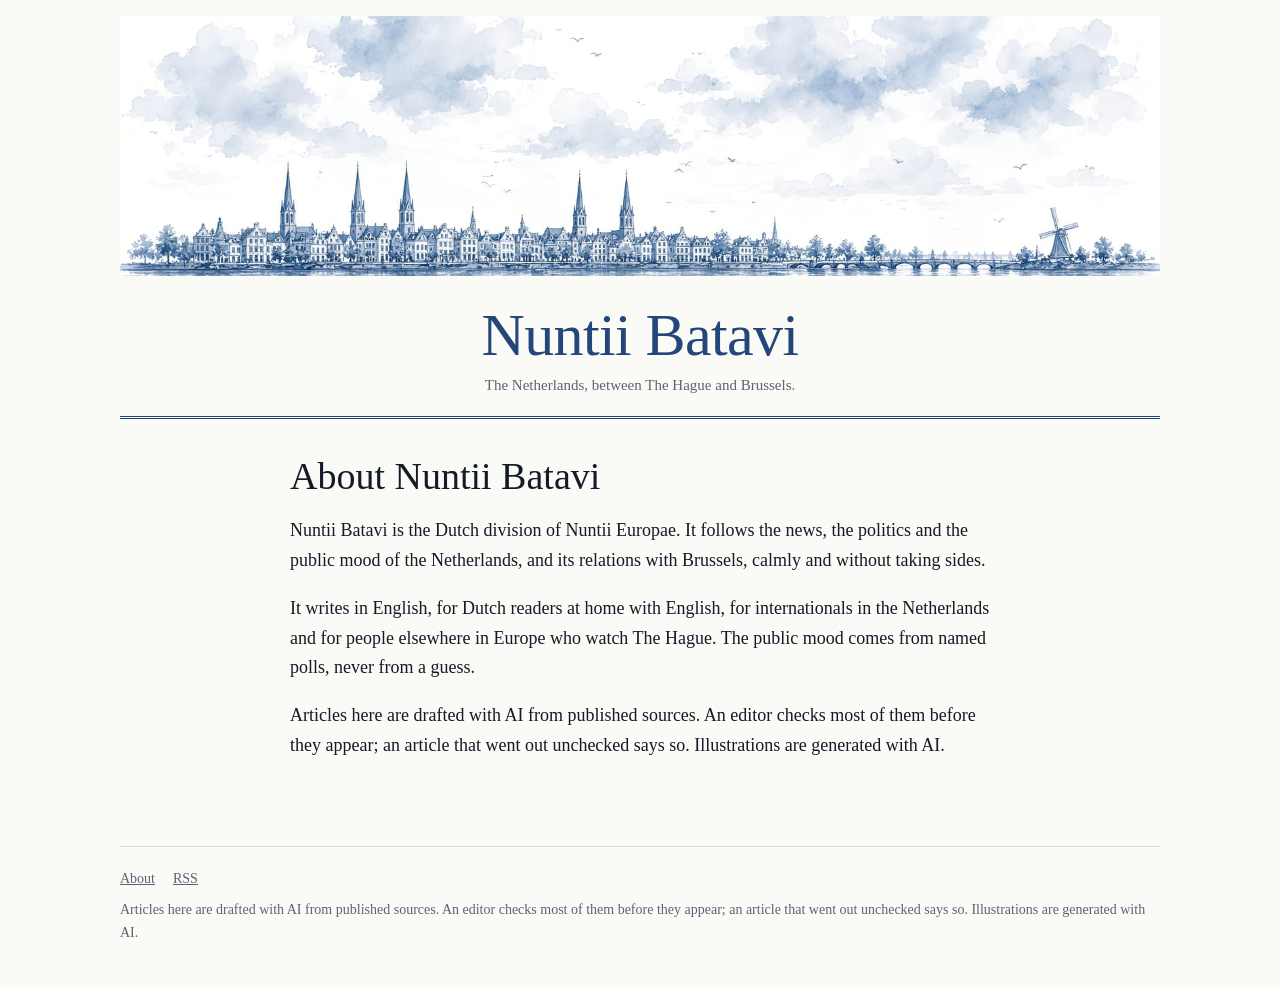
==== about/index.html @ 38f4e2b5 "Update site" ====
<!doctype html>
<html lang="en">
<head>
<meta charset="utf-8">
<meta name="viewport" content="width=device-width, initial-scale=1">
<title>About | Nuntii Batavi</title>
<meta name="description" content="About Nuntii Batavi">
<link rel="canonical" href="https://news-officina.github.io/nuntii-batavi/about/">
<meta property="og:site_name" content="Nuntii Batavi">
<meta property="og:title" content="About">
<meta property="og:description" content="About Nuntii Batavi">
<meta property="og:type" content="website">
<meta property="og:url" content="https://news-officina.github.io/nuntii-batavi/about/">
<link rel="stylesheet" href="../style.css">
<link rel="alternate" type="application/rss+xml" title="Nuntii Batavi" href="../feed.xml">
</head>
<body>
<div class="wrap">
<img class="banner" src="../images/header-64d0432d-6b9e-4dca-899b-a735cccfc6e3.jpg" alt="A wide low horizon of small rooftops, spires and a distant windmill beside a calm canal under a vast pale sky." width="1536" height="384">
<header class="masthead">
<a href="../"><p class="name">Nuntii Batavi</p></a>
<p class="tagline">The Netherlands, between The Hague and Brussels.</p>
</header>
<main class="page"><h1>About Nuntii Batavi</h1>
<p>Nuntii Batavi is the Dutch division of Nuntii Europae. It follows the news, the politics and the public mood of the Netherlands, and its relations with Brussels, calmly and without taking sides.</p>
<p>It writes in English, for Dutch readers at home with English, for internationals in the Netherlands and for people elsewhere in Europe who watch The Hague. The public mood comes from named polls, never from a guess.</p>
<p>Articles here are drafted with AI from published sources. An editor checks most of them before they appear; an article that went out unchecked says so. Illustrations are generated with AI.</p>
</main>
<footer>
<nav><a href="../about/">About</a><a href="../feed.xml">RSS</a></nav>
<div>Articles here are drafted with AI from published sources. An editor checks most of them before they appear; an article that went out unchecked says so. Illustrations are generated with AI.</div>
</footer>
</div>
</body>
</html>
---- style.css ----
:root {
  --paper: #fafaf7;
  --ink: #141a26;
  --muted: #5b6474;
  --rule: #d9dee6;
  --accent: #24467A;
  --heading: Georgia, 'Times New Roman', serif;
  --body: Georgia, 'Times New Roman', serif;
}
@media (prefers-color-scheme: dark) {
  :root {
    --paper: #10141c;
    --ink: #e6e9ef;
    --muted: #a0a8b6;
    --rule: #283040;
    --accent: #8fb3ea;
  }
}
* { box-sizing: border-box; }
html { -webkit-text-size-adjust: 100%; }
body { margin: 0; background: var(--paper); color: var(--ink); font: 18px/1.65 var(--body); }
a { color: inherit; }
img { display: block; max-width: 100%; height: auto; }
.wrap { width: 100%; max-width: 1080px; margin: 0 auto; padding: 0 20px; }
.kicker { margin: 0 0 6px; font-size: 13px; font-weight: 700; letter-spacing: 0.06em; text-transform: uppercase; color: var(--accent); }
.banner { display: block; width: 100%; height: auto; aspect-ratio: 4 / 1; object-fit: cover; margin-top: 16px; border-radius: 4px; }
.masthead { padding: 28px 0 18px; border-bottom: 3px double var(--accent); text-align: center; }
.masthead a { text-decoration: none; }
.name { margin: 0; font: 500 clamp(34px, 7vw, 60px)/1.05 var(--heading); letter-spacing: -0.01em; color: var(--accent); }
.tagline { margin: 6px 0 0; font-size: 15px; color: var(--muted); }
h1, h2, h3 { font-family: var(--heading); font-weight: 500; line-height: 1.15; }
.lead { display: grid; gap: 24px; padding: 32px 0; border-bottom: 1px solid var(--rule); }
.lead-text { align-self: center; }
.lead h2 { margin: 0 0 12px; font-size: clamp(30px, 5vw, 46px); letter-spacing: -0.01em; }
.lead p { margin: 0; color: var(--muted); }
.stories { display: grid; gap: 0 32px; padding-bottom: 24px; }
.story { padding: 24px 0; border-bottom: 1px solid var(--rule); }
.story img { margin-bottom: 12px; }
.story h3 { margin: 0 0 8px; font-size: 23px; }
.story p { margin: 0; font-size: 16px; line-height: 1.5; color: var(--muted); }
.lead a, .story a { text-decoration: none; }
.lead a:hover, .story a:hover { text-decoration: underline; text-decoration-thickness: 2px; text-underline-offset: 4px; }
.date { display: block; margin-top: 10px; font-size: 14px; color: var(--muted); }
.article { max-width: 700px; margin: 0 auto; padding: 36px 0 24px; }
.article h1 { margin: 0 0 14px; font-size: clamp(32px, 6vw, 50px); letter-spacing: -0.01em; }
.standfirst { margin: 0 0 16px; font-size: 21px; line-height: 1.45; color: var(--muted); }
.article figure { margin: 24px 0; }
.article figcaption { margin-top: 6px; font-size: 14px; color: var(--muted); }
.image-note { margin: 4px 0; font-size: 12px; color: var(--muted); }
.article h2 { margin: 34px 0 10px; font-size: 24px; }
.correction { margin: 0 0 20px; padding: 12px 14px; border-left: 4px solid var(--accent); font-size: 16px; line-height: 1.5; }
.unreviewed { margin: 28px 0 0; padding-top: 12px; border-top: 1px solid var(--rule); font-size: 14px; line-height: 1.5; color: var(--muted); }
.article p.body { margin: 0 0 18px; }
.page { max-width: 700px; margin: 0 auto; padding: 36px 0; }
.page h1 { margin: 0 0 16px; font-size: 38px; }
footer { margin-top: 32px; padding: 20px 0 40px; border-top: 1px solid var(--rule); font-size: 14px; color: var(--muted); }
footer nav { display: flex; gap: 18px; flex-wrap: wrap; margin-bottom: 8px; }
a:focus-visible { outline: 2px solid var(--accent); outline-offset: 3px; }
@media (min-width: 760px) {
  .lead.has-image { grid-template-columns: 3fr 2fr; }
  .stories { grid-template-columns: repeat(2, 1fr); }
}
@media (min-width: 1000px) { .stories { grid-template-columns: repeat(3, 1fr); } }
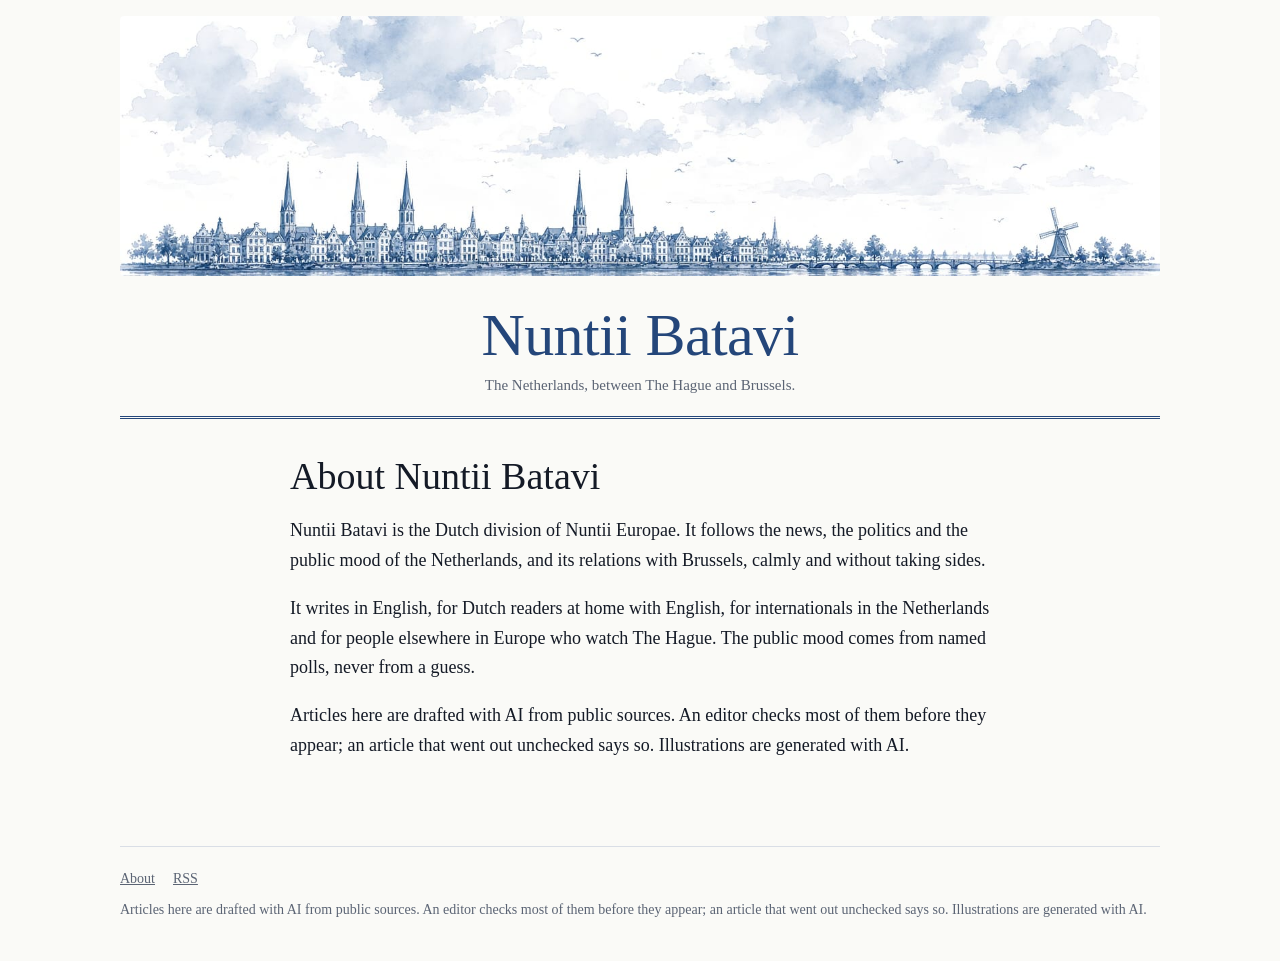
==== commit 1b8352b5: "Update site" ====
--- a/about/index.html
+++ b/about/index.html
@@ -11,6 +11,9 @@
 <meta property="og:description" content="About Nuntii Batavi">
 <meta property="og:type" content="website">
 <meta property="og:url" content="https://news-officina.github.io/nuntii-batavi/about/">
+<meta name="twitter:card" content="summary">
+<meta name="twitter:title" content="About">
+<meta name="twitter:description" content="About Nuntii Batavi">
 <link rel="stylesheet" href="../style.css">
 <link rel="alternate" type="application/rss+xml" title="Nuntii Batavi" href="../feed.xml">
 </head>
@@ -24,11 +27,11 @@
 <main class="page"><h1>About Nuntii Batavi</h1>
 <p>Nuntii Batavi is the Dutch division of Nuntii Europae. It follows the news, the politics and the public mood of the Netherlands, and its relations with Brussels, calmly and without taking sides.</p>
 <p>It writes in English, for Dutch readers at home with English, for internationals in the Netherlands and for people elsewhere in Europe who watch The Hague. The public mood comes from named polls, never from a guess.</p>
-<p>Articles here are drafted with AI from published sources. An editor checks most of them before they appear; an article that went out unchecked says so. Illustrations are generated with AI.</p>
+<p>Articles here are drafted with AI from public sources. An editor checks most of them before they appear; an article that went out unchecked says so. Illustrations are generated with AI.</p>
 </main>
 <footer>
 <nav><a href="../about/">About</a><a href="../feed.xml">RSS</a></nav>
-<div>Articles here are drafted with AI from published sources. An editor checks most of them before they appear; an article that went out unchecked says so. Illustrations are generated with AI.</div>
+<div>Articles here are drafted with AI from public sources. An editor checks most of them before they appear; an article that went out unchecked says so. Illustrations are generated with AI.</div>
 </footer>
 </div>
 </body>
--- a/style.css
+++ b/style.css
@@ -51,6 +51,12 @@
 .correction { margin: 0 0 20px; padding: 12px 14px; border-left: 4px solid var(--accent); font-size: 16px; line-height: 1.5; }
 .unreviewed { margin: 28px 0 0; padding-top: 12px; border-top: 1px solid var(--rule); font-size: 14px; line-height: 1.5; color: var(--muted); }
 .article p.body { margin: 0 0 18px; }
+.share { display: flex; flex-wrap: wrap; align-items: center; gap: 8px; margin: 28px 0 0; font-size: 15px; line-height: 1.4; }
+.share-label { margin-right: 4px; font-weight: 700; color: var(--muted); }
+.share a, .share button { padding: 5px 12px; border: 1px solid var(--rule); border-radius: 999px; background: none; color: var(--ink); font: inherit; text-decoration: none; cursor: pointer; }
+.share a:hover, .share button:hover { border-color: var(--accent); color: var(--accent); }
+.share [hidden] { display: none; }
+button:focus-visible { outline: 2px solid var(--accent); outline-offset: 3px; }
 .page { max-width: 700px; margin: 0 auto; padding: 36px 0; }
 .page h1 { margin: 0 0 16px; font-size: 38px; }
 footer { margin-top: 32px; padding: 20px 0 40px; border-top: 1px solid var(--rule); font-size: 14px; color: var(--muted); }
